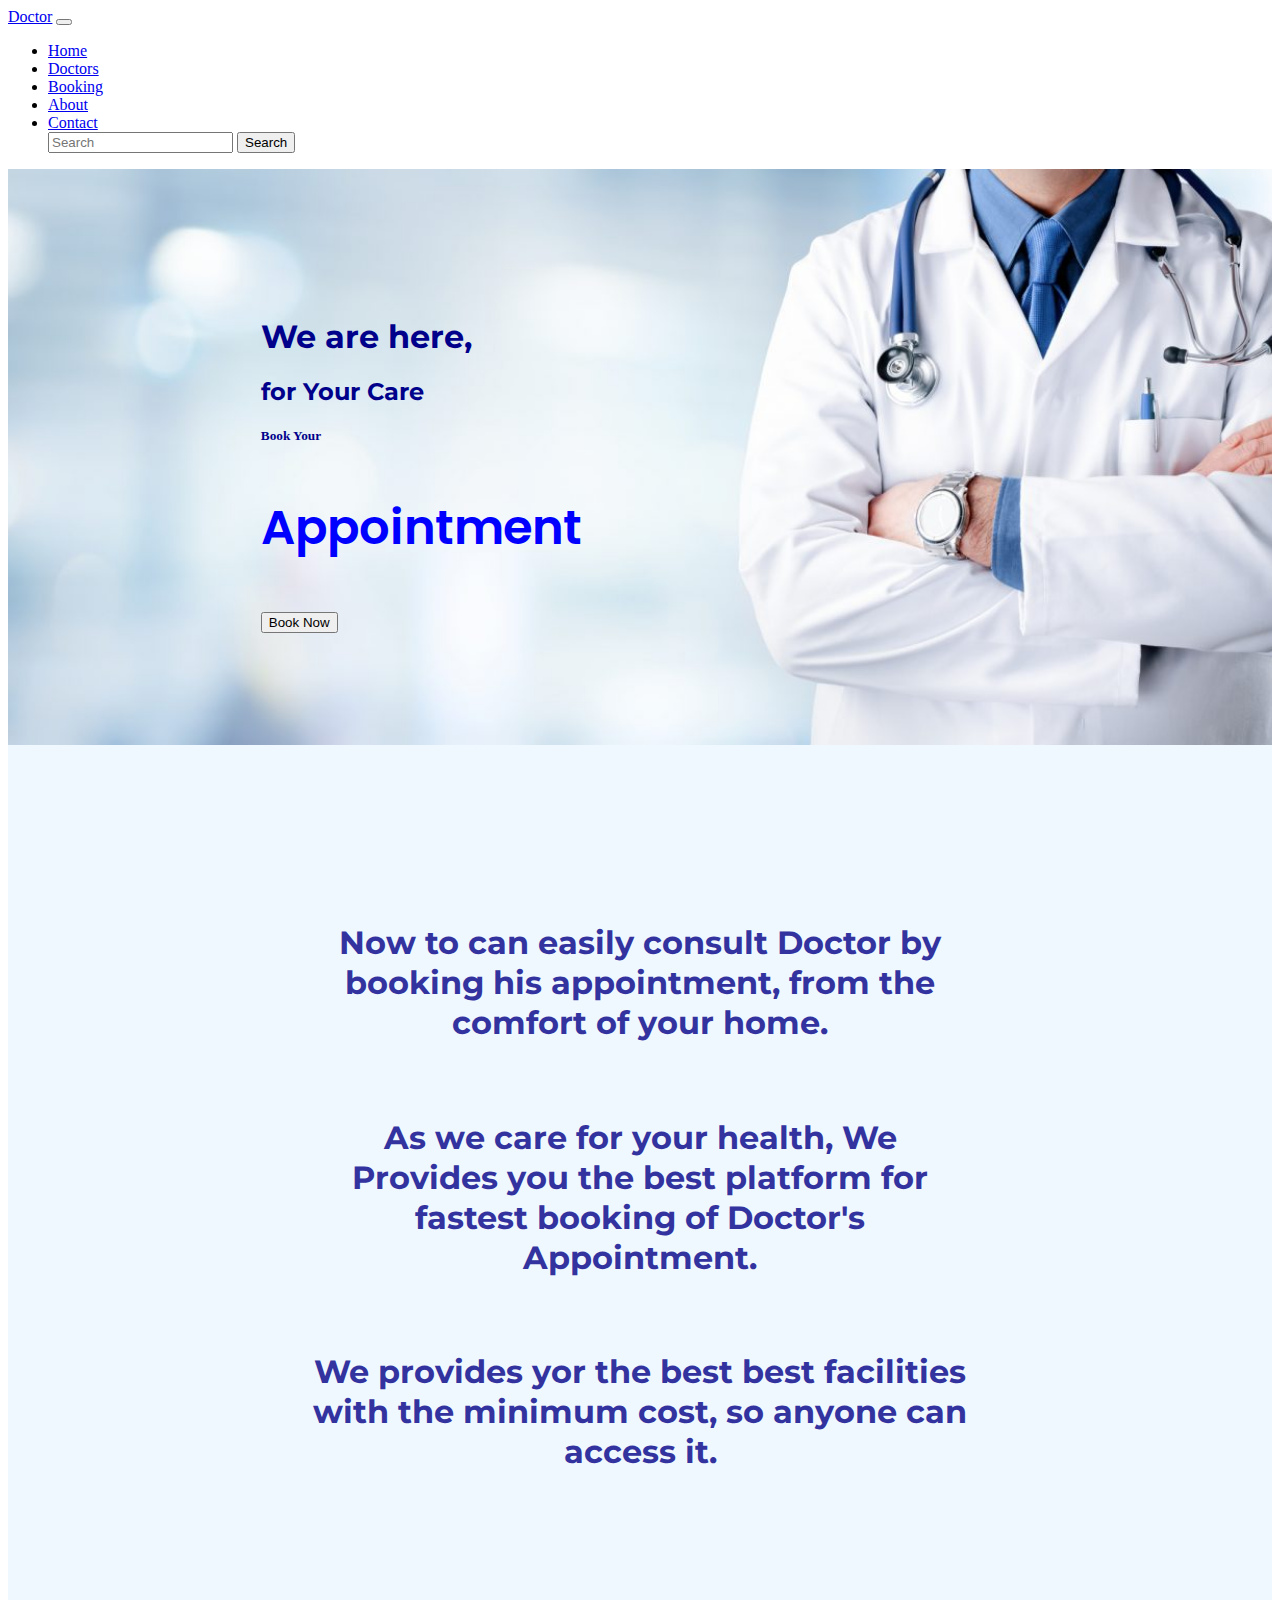
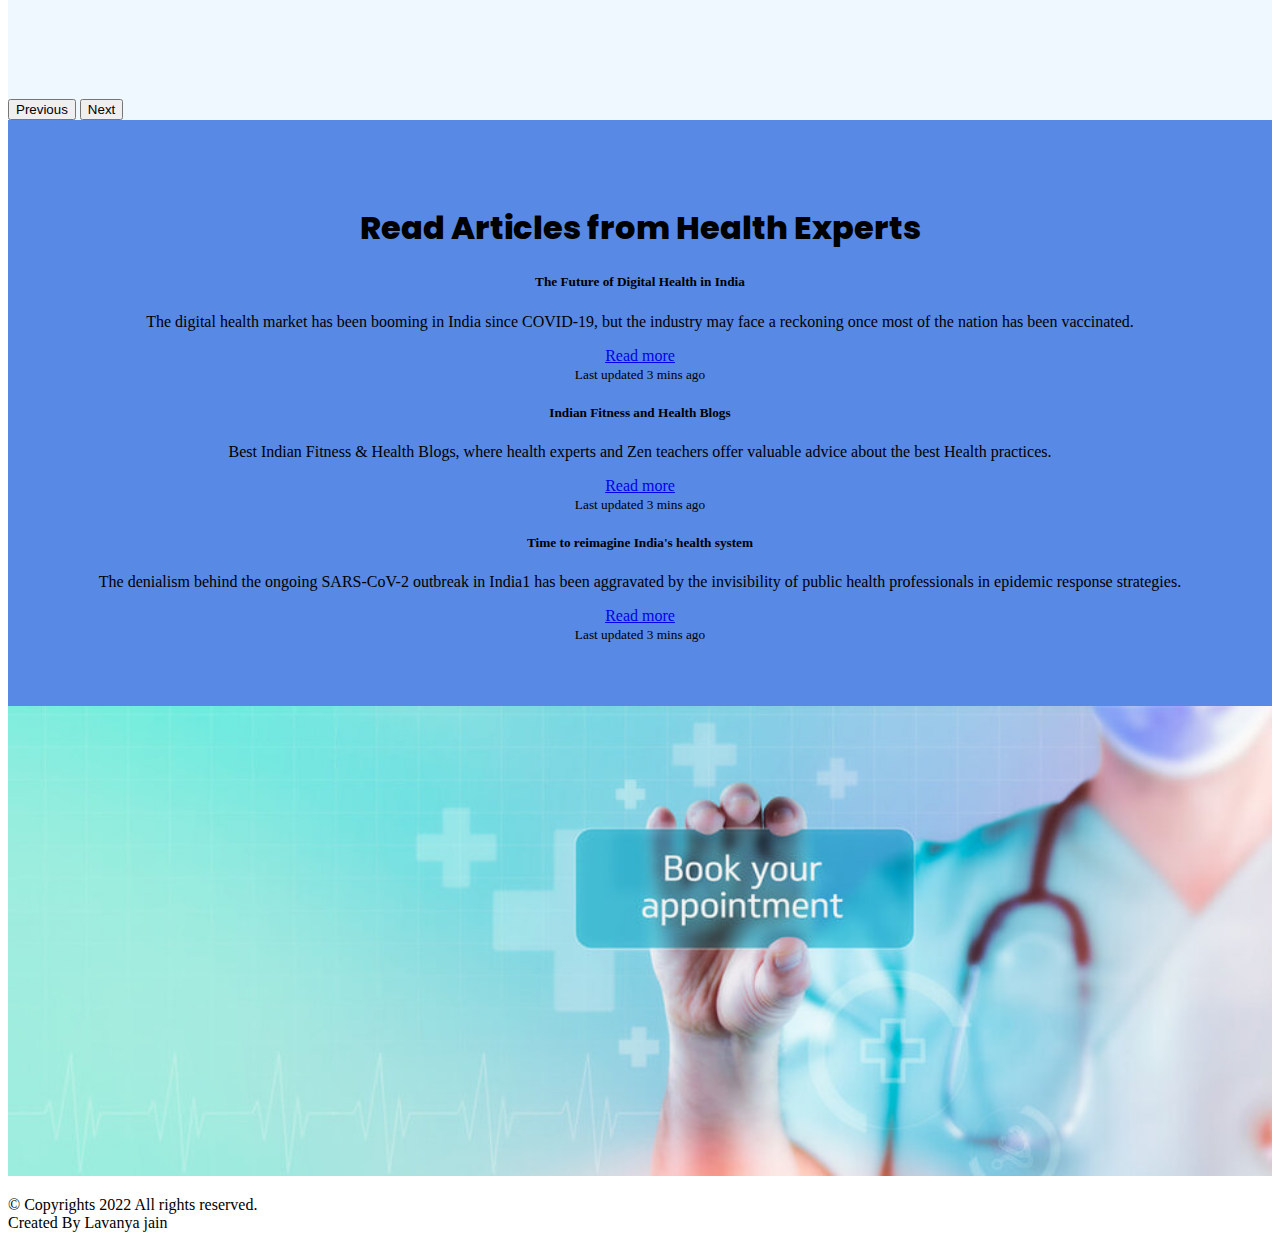
==== index.html @ 61ae962d "Add files via upload" ====
<!DOCTYPE html>
<html lang="en">
<head>
    <meta charset="UTF-8">
    <meta http-equiv="X-UA-Compatible" content="IE=edge">
    <meta name="viewport" content="width=device-width, initial-scale=1.0">
    <title>Home</title>

    <!-- Bootstrap css cdn -->
    <link href="https://cdn.jsdelivr.net/npm/bootstrap@5.1.3/dist/css/bootstrap.min.css" rel="stylesheet" integrity="sha384-1BmE4kWBq78iYhFldvKuhfTAU6auU8tT94WrHftjDbrCEXSU1oBoqyl2QvZ6jIW3" crossorigin="anonymous">

    <!-- css file -->
    <link rel="stylesheet" href="/css/style.css">

    <!-- google font file link-->
    <link rel="preconnect" href="https://fonts.googleapis.com">
    <link rel="preconnect" href="https://fonts.gstatic.com" crossorigin>
    <link href="https://fonts.googleapis.com/css2?family=Montserrat:wght@600;700&family=Open+Sans:wght@400;700&family=Pacifico&family=Poppins:wght@300;500;600&family=Sacramento&display=swap" rel="stylesheet">
    
</head>
<body>
    

    <!-- NavBar -->

    <nav  class="navbar navbar-expand-lg navbar-light bg-light py-3">
        <div class="container-fluid">
          <a class="navbar-brand logo" href="#">Doctor</a>
          <button class="navbar-toggler" type="button" data-bs-toggle="collapse" data-bs-target="#navbarNavDropdown" aria-controls="navbarNavDropdown" aria-expanded="false" aria-label="Toggle navigation">
            <span class="navbar-toggler-icon"></span>
          </button>
          <div class="collapse navbar-collapse" id="navbarNavDropdown">
            <ul class="navbar-nav ms-auto">
              <li class="nav-item">
                <a class="nav-link active" aria-current="page" href="#">Home</a>
              </li>
              <li class="nav-item">
                <a class="nav-link" href="doctors.html">Doctors</a>
              </li>
              <li class="nav-item">
                <a class="nav-link" href="booking.html">Booking</a>
              </li>
              <!-- <li class="nav-item">
                <a class="nav-link" href="#">Department</a>
              </li> -->
              <li class="nav-item">
                <a class="nav-link" href="about.html">About</a>
              </li>
              <li class="nav-item">
                <a class="nav-link" href="/contact.html">Contact</a>
              </li>
              <form class="d-flex">
                <input class="form-control me-2" type="search" placeholder="Search" aria-label="Search">
                <button class="btn btn-outline-success" type="submit">Search</button>
              </form>
            </ul>
          </div>
        </div>
      </nav>


    <!-- Header -->
      <section id="home">
        <div class="header-heading"> 
          <h1 class="heading">We are here,</h1>
          <h2>for <span>Your Care</span></h2>
        </div>
        <h5 style="padding-left: 20%;color:darkblue;
        ">Book Your </h5>
        <h3 class="appoint">Appointment</h3>

        <a href="/booking.html"><button type="button" class="btn btn-primary btn-lg">Book Now</button></a>
      </section>

    
    <section id="services">

      <div id="carouselExampleControls" class="carousel slide carousel-dark" data-bs-ride="carousel">
        <div class="carousel-inner">
          <div class="carousel-item active">
            <h2 class="services-text">Now to can easily consult Doctor by booking his appointment, from the comfort of your home. </h2>
            <!-- <img class="testimonial-image" src="/images/best-facilities.jpg" alt="dog-profile"> -->
            <!-- <em>Pebbles, New York</em> -->
          </div>
          <div class="carousel-item">
            <h2 class="services-text">As we care for your health, We Provides you the best platform for fastest booking of Doctor's Appointment.</h2>
            <!-- <img class="testimonial-image" src="/images/fastest-booking.png" alt="lady-profile"> -->
            <!-- <em>Beverly, Illinois</em> -->
          </div>
          <div class="carousel-item">
            <h2 class="services-text">We provides yor the best best facilities with the minimum cost, so anyone can access it.</h2>
            <!-- <img class="testimonial-image" src="images/reach-doctor.jpg" alt="dog-profile"> -->
            <!-- <em>Pebbles, New York</em> -->
          </div>
        </div>
        <button class="carousel-control-prev" type="button" data-bs-target="#carouselExampleControls" data-bs-slide="prev">
          <span class="carousel-control-prev-icon" aria-hidden="true"></span>
          <span class="visually-hidden">Previous</span>
        </button>
        <button class="carousel-control-next" type="button" data-bs-target="#carouselExampleControls" data-bs-slide="next">
          <span class="carousel-control-next-icon" aria-hidden="true"></span>
          <span class="visually-hidden">Next</span>
        </button>
      </div>
    </section>        

        <!-- Articles -->
        <section id="cards">
          <h1>Read Articles from Health Experts </h1>

        <div class="row row-cols-1 row-cols-md-3 g-4 ms-5 me-5 mt-5 mb-5 card-grp">
          <div class="col">
            <div class="card h-100">
              <div class="card-body">
                <h5 class="card-title">The Future of Digital Health in India</h5>
                <p class="card-text">The digital health market has been booming in India since COVID-19, but the industry may face a reckoning once most of the nation has been vaccinated.</p>
              </div>
              <div class="card-footer">
                <a href="https://glginsights.com/articles/future-digital-healthcare-india/">Read more</a><br>
                <small class="text-muted">Last updated 3 mins ago</small>
              </div>
            </div>
          </div>
          <div class="col">
            <div class="card h-100">
              
              <div class="card-body">
                <h5 class="card-title">Indian Fitness and Health Blogs</h5>
                <p class="card-text"> Best Indian Fitness & Health Blogs, where health experts and Zen teachers offer valuable advice about the best Health practices.</p>
              </div>
              <div class="card-footer">
                <a href="https://blog.coupondunia.in/7-best-health-fitness-blogs-in-india/">Read more</a><br>
                <small class="text-muted">Last updated 3 mins ago</small>
              </div>
            </div>
          </div>
          <div class="col">
            <div class="card h-100">
              
              <div class="card-body">
                <h5 class="card-title">Time to reimagine India's health system</h5>
                <p class="card-text">The denialism behind the ongoing SARS-CoV-2 outbreak in India1 has been aggravated by the invisibility of public health professionals in epidemic response strategies.</p>
              </div>
              <div class="card-footer">
                <a href="https://www.thelancet.com/journals/lancet/article/PIIS0140-6736(21)01229-0/fulltext">Read more</a><br>
                <small class="text-muted">Last updated 3 mins ago</small>
              </div>
            </div>
          </div>
        </div>
        </section>


        <section id="lastImg pt-5 mt-5">
          <img src="/images/last-img.jpg" height="40%" width="100%" alt="book now">
          
        </section>
    <!-- Footer -->

    
    <footer class="bg-light pb-5 pt-5">
      <div class="container text-center">
        <p class="font-italic text-muted mb-0">&copy; Copyrights 2022 All rights reserved.<br>Created By Lavanya jain</p>
        
      </div>
    </footer>
    <!--bootstrap Javascript file -->
    <script src="https://cdn.jsdelivr.net/npm/bootstrap@5.1.3/dist/js/bootstrap.bundle.min.js" integrity="sha384-ka7Sk0Gln4gmtz2MlQnikT1wXgYsOg+OMhuP+IlRH9sENBO0LRn5q+8nbTov4+1p" crossorigin="anonymous"></script>
</body>
</html>

<!-- Lorem ipsum dolor sit amet, consectetur adipiscing elit, sed do eiusmod tempor incididunt ut labore et 
  dolore magna aliqua. Ut enim ad minim veniam, quis nostrud exercitation ullamco laboris nisi ut aliquip ex 
  ea commodo consequat. Duis aute irure dolor in reprehenderit in voluptate velit esse cillum dolore eu fugiat 
  nulla pariatur. 
  Excepteur sint occaecat cupidatat non proident, sunt in culpa qui officia deserunt mollit anim id est laborum. -->
---- css/style.css ----
/* google fonts */

/* CSS rules to specify families

font-family: 'Montserrat', sans-serif;
font-family: 'Open Sans', sans-serif;
font-family: 'Pacifico', cursive;
font-family: 'Poppins', sans-serif;
font-family: 'Sacramento', cursive; */

a.navbar-brand{
    font-weight: 500;
}


/* Header */
#home{
    background-image: url("/images/bg2.jpg");
    height: 36rem;
    background-repeat: no-repeat;
    background-size: cover;
    background-position: center;
}
.heading{
    font-display:unset;
    font-family: 'Montserrat', sans-serif;
    color:darkblue;
    
}
.header-heading{
    padding-left: 20%;
    padding-top: 10%;
    color:darkblue;
    font-family: 'Montserrat', sans-serif;
}
.appoint{
    padding-left: 20%;
    /* padding-top: 2%; */
    font-size: 3rem;
    font-weight: 600;
    font-family: 'Poppins', sans-serif;
    color:blue;
}
#home button{
    margin-left: 20%;
}

/* article section  */
#cards{
    background-color: #5889e4;
    text-align: center;
    padding-top: 5%;
    padding-bottom: 5%;
}
#cards h1{
    font-family: 'Poppins', sans-serif;
    font-weight: 800;
    color: black;
}
/* carousal */
#services{
    background-color:aliceblue;
  }
 
  .services-text{
    color: #3333a0;
    font-family: "Montserrat";
    padding-bottom: 3rem;
    font-size: 2rem;
    line-height: 2.5rem;
    text-align: center;
  }
  .carousel-inner{
    padding: 12% 24% 12% 24%;
    
}
/* LastImage section */

#lastImg{
    width: 100%;
}
  
  /* doctors.css */
  @import url('https://fonts.googleapis.com/css2?family=Maven+Pro&display=swap');

#doctor-body {
    font-family: 'Maven Pro', sans-serif;

  background-color: #eee;
}

#doctor-body .add{

  border-radius: 20px;
}

#doctor-body .card{

  border:none;
  border-radius: 10px;
  transition: all 1s;
  cursor: pointer;
}

#doctor-body .card:hover{

   -webkit-box-shadow: 3px 5px 17px -4px #777777; 
box-shadow: 3px 5px 17px -4px #777777;
}

#doctor-body .ratings i {

  color: green;
}

#doctor-body .apointment button{

  border-radius: 20px;
  background-color: #eee;
  color: #000;
  border-color: #eee;
  font-size: 13px;
}
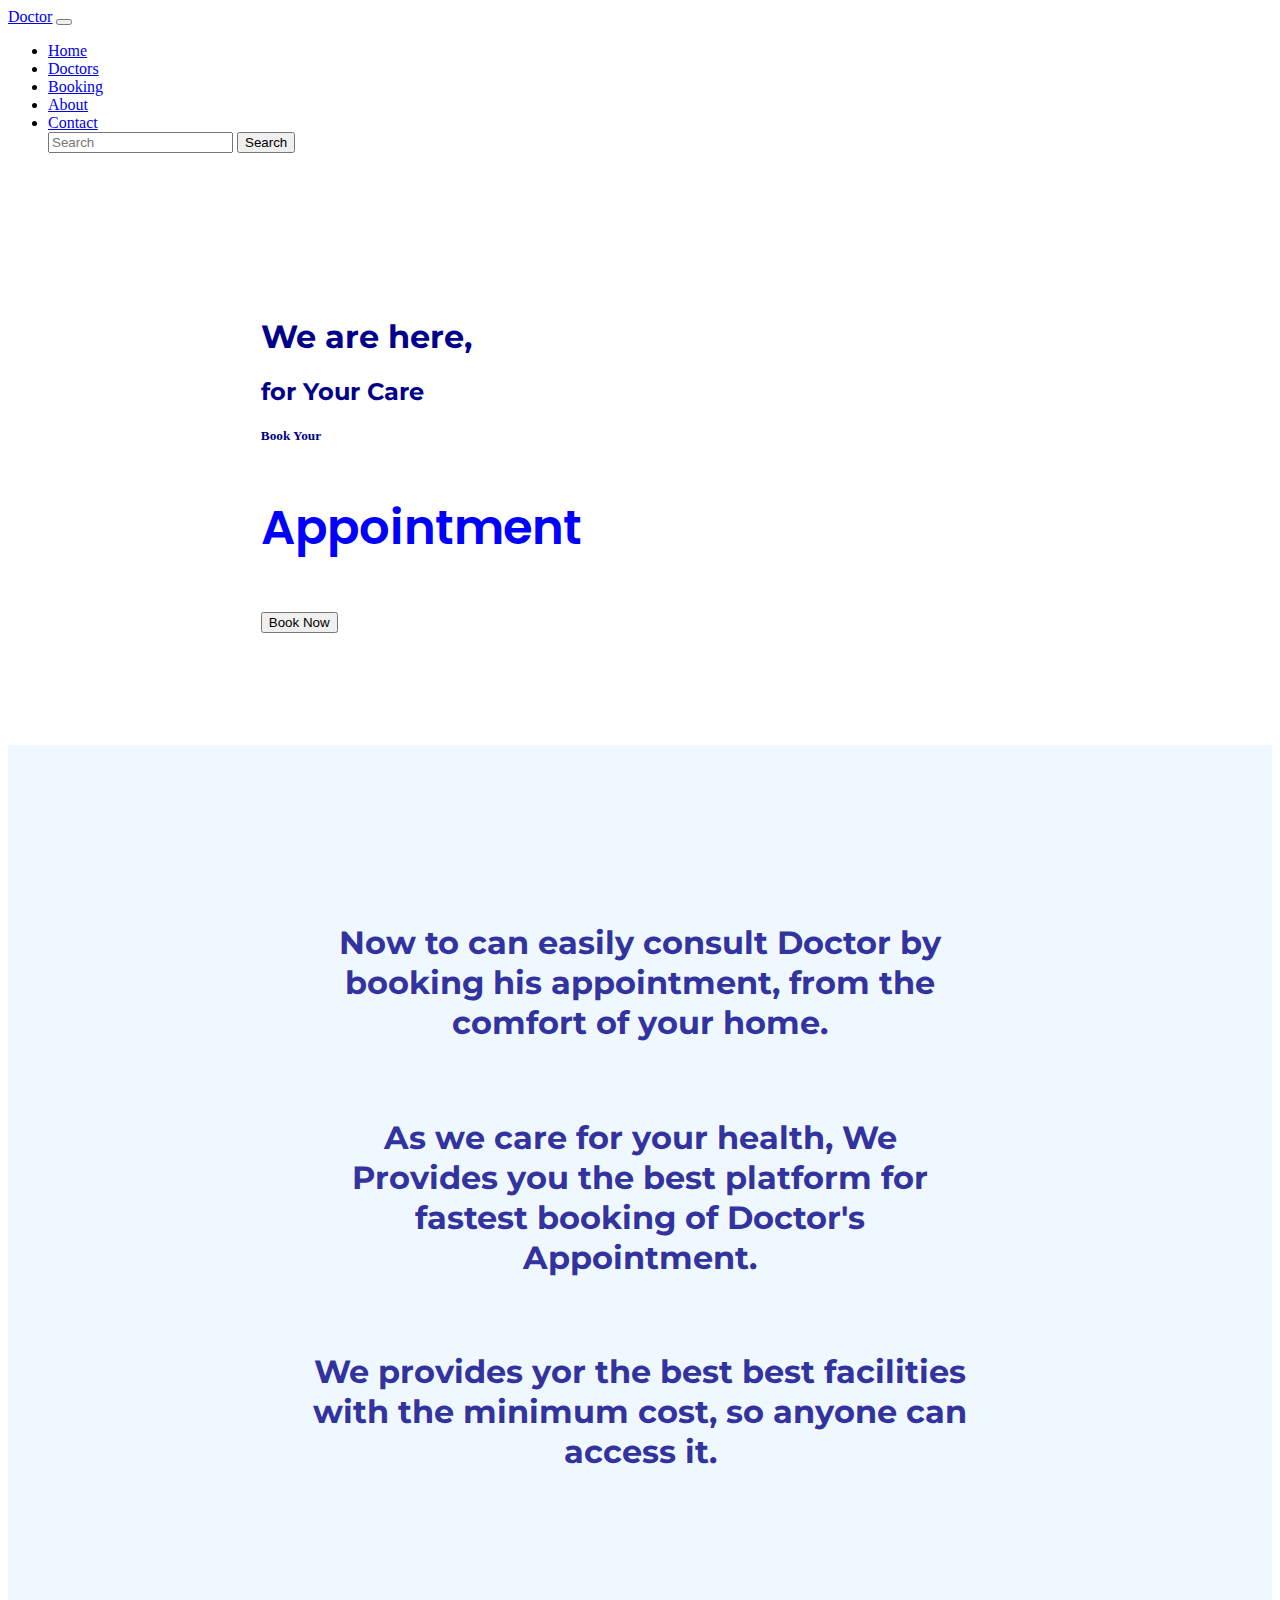
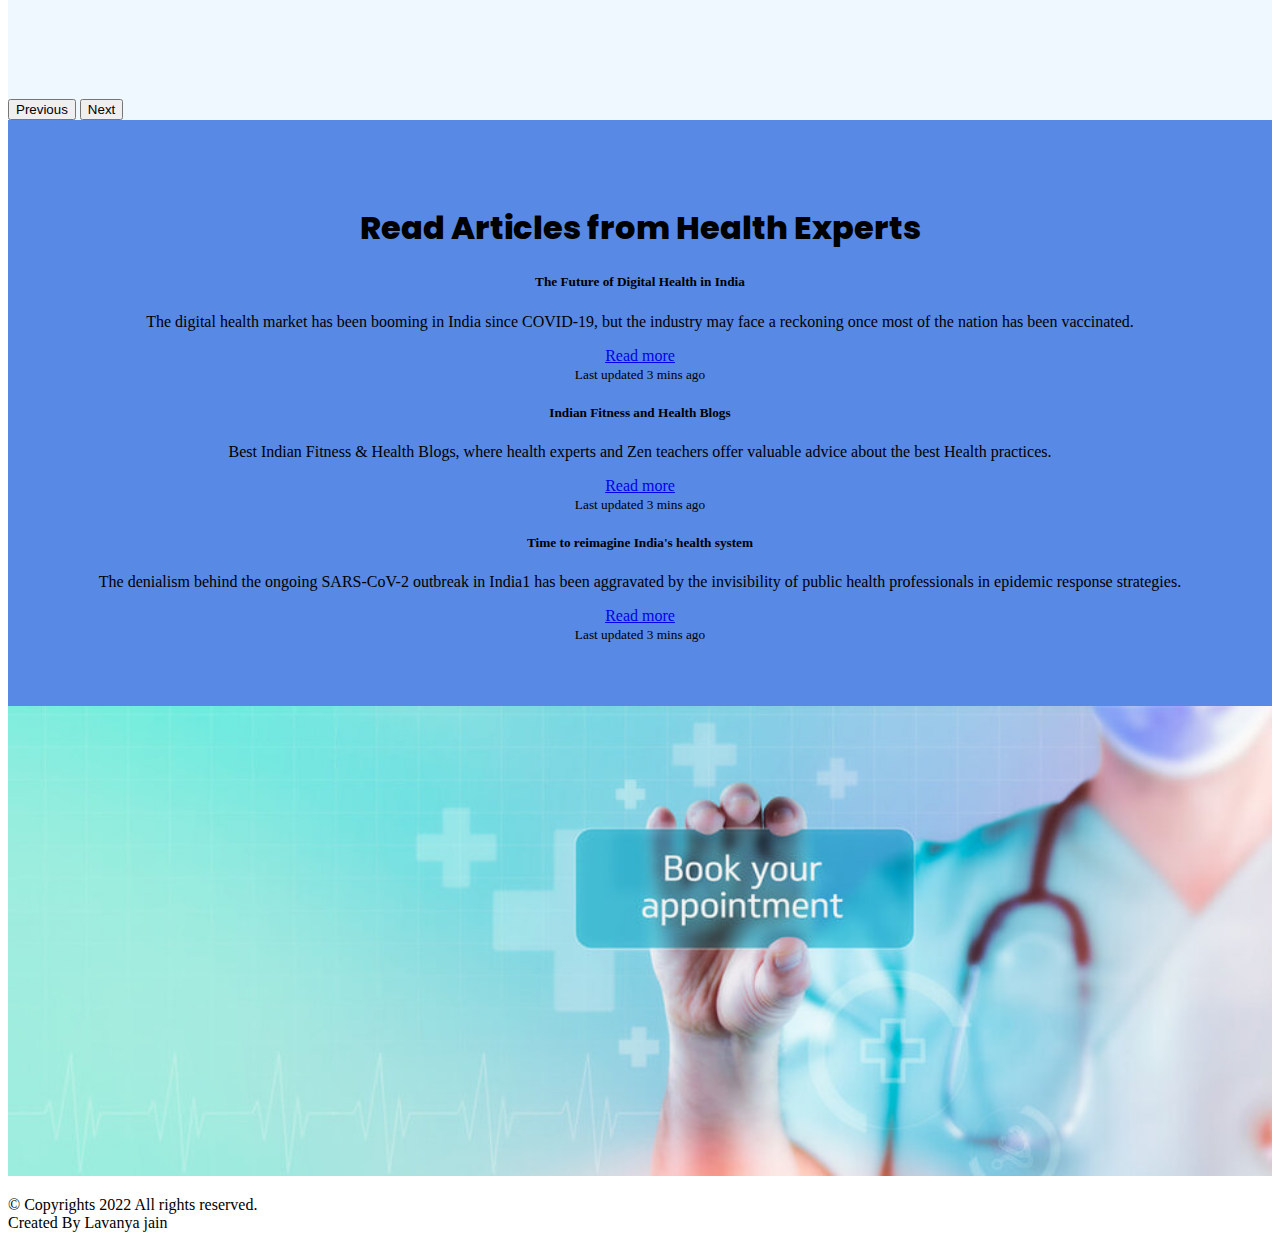
==== commit d26b05e2: "Update index.html" ====
--- a/index.html
+++ b/index.html
@@ -10,7 +10,7 @@
     <link href="https://cdn.jsdelivr.net/npm/bootstrap@5.1.3/dist/css/bootstrap.min.css" rel="stylesheet" integrity="sha384-1BmE4kWBq78iYhFldvKuhfTAU6auU8tT94WrHftjDbrCEXSU1oBoqyl2QvZ6jIW3" crossorigin="anonymous">
 
     <!-- css file -->
-    <link rel="stylesheet" href="/css/style.css">
+    <link rel="stylesheet" href="css/style.css">
 
     <!-- google font file link-->
     <link rel="preconnect" href="https://fonts.googleapis.com">
@@ -32,7 +32,7 @@
           <div class="collapse navbar-collapse" id="navbarNavDropdown">
             <ul class="navbar-nav ms-auto">
               <li class="nav-item">
-                <a class="nav-link active" aria-current="page" href="#">Home</a>
+                <a class="nav-link active" aria-current="page" href="index.html">Home</a>
               </li>
               <li class="nav-item">
                 <a class="nav-link" href="doctors.html">Doctors</a>
@@ -47,7 +47,7 @@
                 <a class="nav-link" href="about.html">About</a>
               </li>
               <li class="nav-item">
-                <a class="nav-link" href="/contact.html">Contact</a>
+                <a class="nav-link" href="contact.html">Contact</a>
               </li>
               <form class="d-flex">
                 <input class="form-control me-2" type="search" placeholder="Search" aria-label="Search">
@@ -69,7 +69,7 @@
         ">Book Your </h5>
         <h3 class="appoint">Appointment</h3>
 
-        <a href="/booking.html"><button type="button" class="btn btn-primary btn-lg">Book Now</button></a>
+        <a href="booking.html"><button type="button" class="btn btn-primary btn-lg">Book Now</button></a>
       </section>
 
     
@@ -152,7 +152,7 @@
 
 
         <section id="lastImg pt-5 mt-5">
-          <img src="/images/last-img.jpg" height="40%" width="100%" alt="book now">
+          <img src="images/last-img.jpg" height="40%" width="100%" alt="book now">
           
         </section>
     <!-- Footer -->
@@ -173,4 +173,4 @@
   dolore magna aliqua. Ut enim ad minim veniam, quis nostrud exercitation ullamco laboris nisi ut aliquip ex 
   ea commodo consequat. Duis aute irure dolor in reprehenderit in voluptate velit esse cillum dolore eu fugiat 
   nulla pariatur. 
-  Excepteur sint occaecat cupidatat non proident, sunt in culpa qui officia deserunt mollit anim id est laborum. -->+  Excepteur sint occaecat cupidatat non proident, sunt in culpa qui officia deserunt mollit anim id est laborum. -->
--- a/css/style.css
+++ b/css/style.css
@@ -15,7 +15,7 @@
 
 /* Header */
 #home{
-    background-image: url("/images/bg2.jpg");
+    background-image:url("images/bg2.jpg");
     height: 36rem;
     background-repeat: no-repeat;
     background-size: cover;
@@ -120,4 +120,4 @@
   color: #000;
   border-color: #eee;
   font-size: 13px;
-}+}
